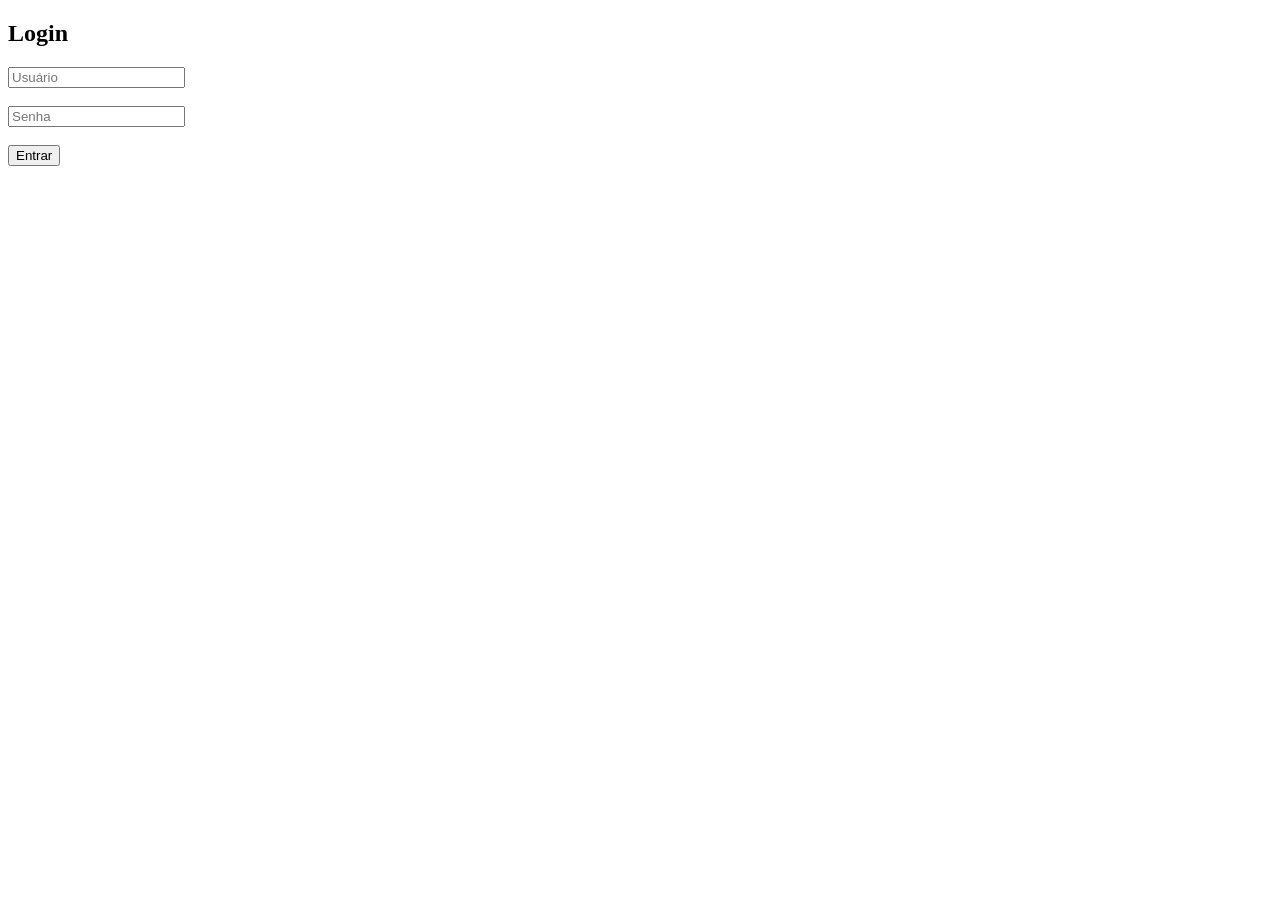
==== index.html @ 475b3988 "Create index.html" ====
<!DOCTYPE html>
<html lang="pt-br">
<head>
  <meta charset="UTF-8">
  <title>Login Simples</title>
</head>
<body>

  <h2>Login</h2>

  <input type="text" id="usuario" placeholder="Usuário"><br><br>
  <input type="password" id="senha" placeholder="Senha"><br><br>

  <button onclick="login()">Entrar</button>

  <p id="mensagem"></p>

  <script>
    function login() {
      var user = document.getElementById("usuario").value;
      var pass = document.getElementById("senha").value;

      // usuário e senha fixos
      if (user === "admin" && pass === "1234") {
        document.getElementById("mensagem").innerHTML = "Login realizado com sucesso!";
        window.location.href = "home.html"; // redireciona
      } else {
        document.getElementById("mensagem").innerHTML = "Usuário ou senha inválidos!";
      }
    }
  </script>

</body>
</html>
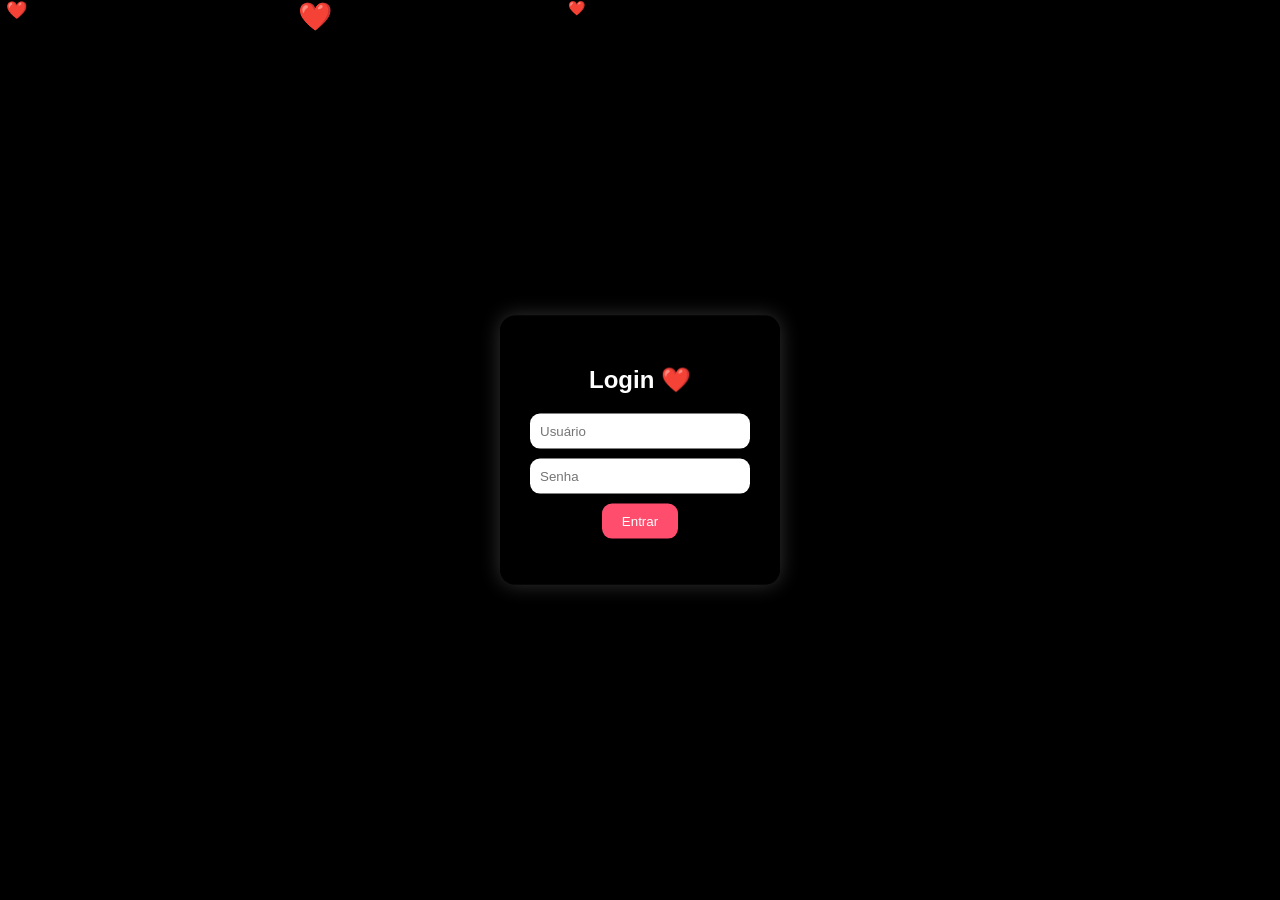
==== commit 4144c146: "Update index.html" ====
--- a/index.html
+++ b/index.html
@@ -1,34 +1,124 @@
 <!DOCTYPE html>
 <html lang="pt-br">
 <head>
-  <meta charset="UTF-8">
-  <title>Login Simples</title>
+<meta charset="UTF-8">
+<title>Login</title>
+
+<style>
+  body {
+    margin: 0;
+    padding: 0;
+    background: black;
+    font-family: Arial, sans-serif;
+    overflow: hidden;
+    color: white;
+  }
+
+  .container {
+    position: absolute;
+    top: 50%;
+    left: 50%;
+    transform: translate(-50%, -50%);
+    background: rgba(0,0,0,0.8);
+    padding: 30px;
+    border-radius: 15px;
+    text-align: center;
+    box-shadow: 0 0 20px rgba(255,255,255,0.2);
+  }
+
+  input {
+    display: block;
+    margin: 10px auto;
+    padding: 10px;
+    width: 200px;
+    border-radius: 10px;
+    border: none;
+    outline: none;
+  }
+
+  button {
+    padding: 10px 20px;
+    border: none;
+    border-radius: 10px;
+    background: #ff4d6d;
+    color: white;
+    cursor: pointer;
+    transition: 0.3s;
+  }
+
+  button:hover {
+    background: #ff1e4d;
+  }
+
+  #mensagem {
+    margin-top: 10px;
+  }
+
+  /* Corações */
+  .heart {
+    position: absolute;
+    color: #ff4d6d;
+    font-size: 20px;
+    animation: subir 5s linear infinite;
+  }
+
+  @keyframes subir {
+    0% {
+      transform: translateY(100vh) scale(1);
+      opacity: 1;
+    }
+    100% {
+      transform: translateY(-10vh) scale(1.5);
+      opacity: 0;
+    }
+  }
+</style>
+
 </head>
 <body>
 
-  <h2>Login</h2>
+<div class="container">
+  <h2>Login ❤️</h2>
 
-  <input type="text" id="usuario" placeholder="Usuário"><br><br>
-  <input type="password" id="senha" placeholder="Senha"><br><br>
+  <input type="text" id="usuario" placeholder="Usuário">
+  <input type="password" id="senha" placeholder="Senha">
 
   <button onclick="login()">Entrar</button>
 
   <p id="mensagem"></p>
+</div>
 
-  <script>
-    function login() {
-      var user = document.getElementById("usuario").value;
-      var pass = document.getElementById("senha").value;
+<script>
+  function login() {
+    var user = document.getElementById("usuario").value;
+    var pass = document.getElementById("senha").value;
 
-      // usuário e senha fixos
-      if (user === "admin" && pass === "1234") {
-        document.getElementById("mensagem").innerHTML = "Login realizado com sucesso!";
-        window.location.href = "home.html"; // redireciona
-      } else {
-        document.getElementById("mensagem").innerHTML = "Usuário ou senha inválidos!";
-      }
+    if (user === "admin" && pass === "1234") {
+      document.getElementById("mensagem").innerHTML = "Bem-vindo!";
+    } else {
+      document.getElementById("mensagem").innerHTML = "Erro no login!";
     }
-  </script>
+  }
+
+  // Criar corações subindo
+  function criarCoracao() {
+    const heart = document.createElement("div");
+    heart.classList.add("heart");
+    heart.innerHTML = "❤️";
+
+    heart.style.left = Math.random() * 100 + "vw";
+    heart.style.fontSize = (Math.random() * 20 + 10) + "px";
+    heart.style.animationDuration = (Math.random() * 3 + 3) + "s";
+
+    document.body.appendChild(heart);
+
+    setTimeout(() => {
+      heart.remove();
+    }, 5000);
+  }
+
+  setInterval(criarCoracao, 300);
+</script>
 
 </body>
 </html>
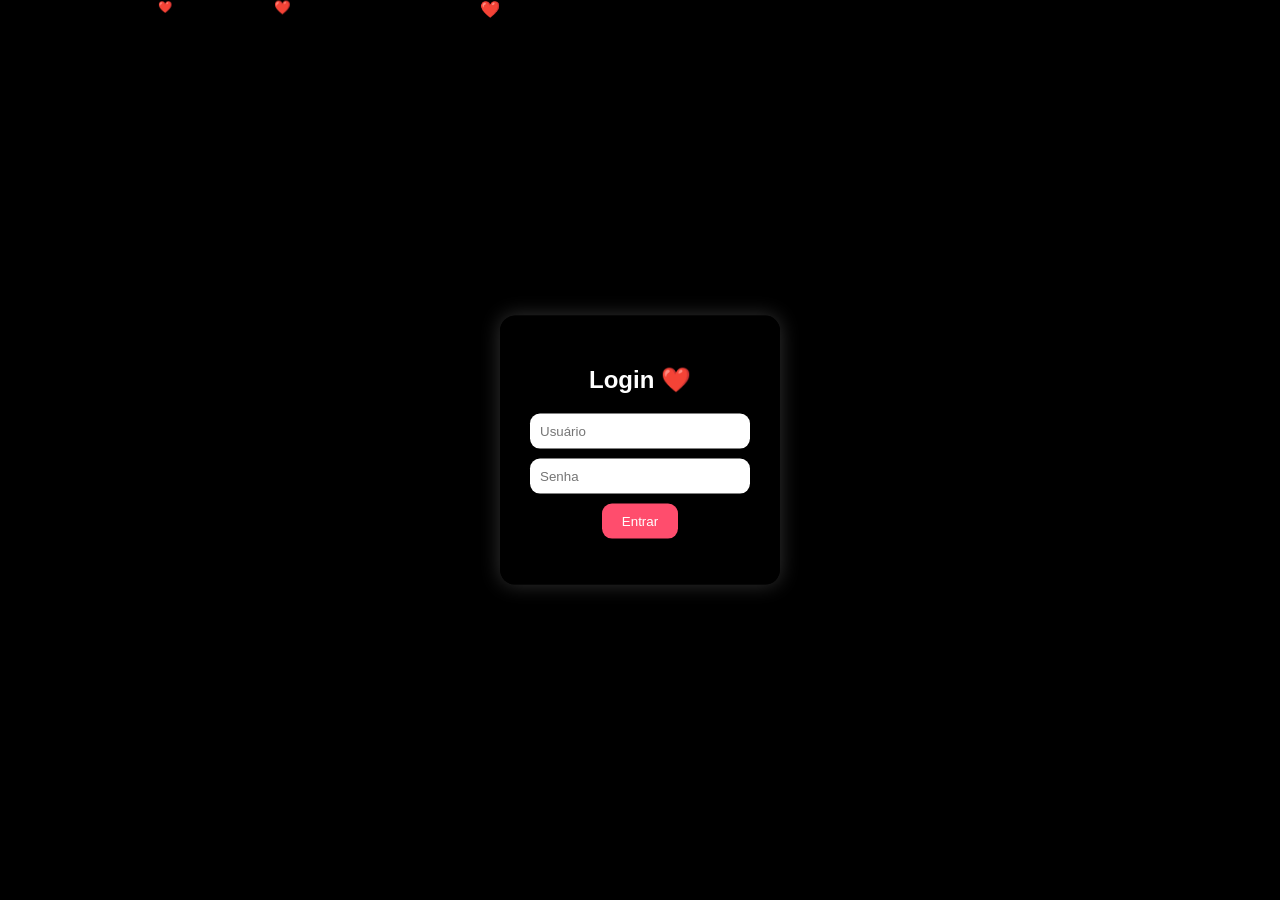
==== commit f65e9e7c: "Update index.html" ====
--- a/index.html
+++ b/index.html
@@ -2,82 +2,86 @@
 <html lang="pt-br">
 <head>
 <meta charset="UTF-8">
-<title>Login</title>
+<title>Login ❤️</title>
 
 <style>
-  body {
-    margin: 0;
-    padding: 0;
-    background: black;
-    font-family: Arial, sans-serif;
-    overflow: hidden;
-    color: white;
+body {
+  margin: 0;
+  background: black;
+  font-family: Arial, sans-serif;
+  overflow: hidden;
+  color: white;
+}
+
+/* Caixa login */
+.container {
+  position: absolute;
+  top: 50%;
+  left: 50%;
+  transform: translate(-50%, -50%);
+  background: rgba(0,0,0,0.8);
+  padding: 30px;
+  border-radius: 15px;
+  text-align: center;
+  box-shadow: 0 0 20px rgba(255,255,255,0.2);
+}
+
+/* Área logada */
+#areaLogada {
+  display: none;
+  text-align: center;
+  margin-top: 20%;
+  font-size: 25px;
+}
+
+/* Inputs */
+input {
+  display: block;
+  margin: 10px auto;
+  padding: 10px;
+  width: 200px;
+  border-radius: 10px;
+  border: none;
+}
+
+/* Botão */
+button {
+  padding: 10px 20px;
+  border: none;
+  border-radius: 10px;
+  background: #ff4d6d;
+  color: white;
+  cursor: pointer;
+}
+
+button:hover {
+  background: #ff1e4d;
+}
+
+/* Corações */
+.heart {
+  position: absolute;
+  color: #ff4d6d;
+  animation: subir linear infinite;
+}
+
+@keyframes subir {
+  0% {
+    transform: translateY(100vh);
+    opacity: 1;
   }
-
-  .container {
-    position: absolute;
-    top: 50%;
-    left: 50%;
-    transform: translate(-50%, -50%);
-    background: rgba(0,0,0,0.8);
-    padding: 30px;
-    border-radius: 15px;
-    text-align: center;
-    box-shadow: 0 0 20px rgba(255,255,255,0.2);
+  100% {
+    transform: translateY(-10vh);
+    opacity: 0;
   }
-
-  input {
-    display: block;
-    margin: 10px auto;
-    padding: 10px;
-    width: 200px;
-    border-radius: 10px;
-    border: none;
-    outline: none;
-  }
-
-  button {
-    padding: 10px 20px;
-    border: none;
-    border-radius: 10px;
-    background: #ff4d6d;
-    color: white;
-    cursor: pointer;
-    transition: 0.3s;
-  }
-
-  button:hover {
-    background: #ff1e4d;
-  }
-
-  #mensagem {
-    margin-top: 10px;
-  }
-
-  /* Corações */
-  .heart {
-    position: absolute;
-    color: #ff4d6d;
-    font-size: 20px;
-    animation: subir 5s linear infinite;
-  }
-
-  @keyframes subir {
-    0% {
-      transform: translateY(100vh) scale(1);
-      opacity: 1;
-    }
-    100% {
-      transform: translateY(-10vh) scale(1.5);
-      opacity: 0;
-    }
-  }
+}
 </style>
 
 </head>
 <body>
 
-<div class="container">
+<!-- LOGIN -->
+<div class="container" id="loginBox">
   <h2>Login ❤️</h2>
 
   <input type="text" id="usuario" placeholder="Usuário">
@@ -88,36 +92,43 @@
   <p id="mensagem"></p>
 </div>
 
+<!-- AREA LOGADA -->
+<div id="areaLogada">
+  <h1>Bem-vinda 💖</h1>
+  <p>Você entrou com sucesso!</p>
+</div>
+
 <script>
-  function login() {
-    var user = document.getElementById("usuario").value;
-    var pass = document.getElementById("senha").value;
+function login() {
+  var user = document.getElementById("usuario").value;
+  var pass = document.getElementById("senha").value;
 
-    if (user === "admin" && pass === "1234") {
-      document.getElementById("mensagem").innerHTML = "Bem-vindo!";
-    } else {
-      document.getElementById("mensagem").innerHTML = "Erro no login!";
-    }
+  if (user === "admin" && pass === "1234") {
+    document.getElementById("loginBox").style.display = "none";
+    document.getElementById("areaLogada").style.display = "block";
+  } else {
+    document.getElementById("mensagem").innerHTML = "Login inválido!";
   }
+}
 
-  // Criar corações subindo
-  function criarCoracao() {
-    const heart = document.createElement("div");
-    heart.classList.add("heart");
-    heart.innerHTML = "❤️";
+// Corações subindo
+function criarCoracao() {
+  const heart = document.createElement("div");
+  heart.classList.add("heart");
+  heart.innerHTML = "❤️";
 
-    heart.style.left = Math.random() * 100 + "vw";
-    heart.style.fontSize = (Math.random() * 20 + 10) + "px";
-    heart.style.animationDuration = (Math.random() * 3 + 3) + "s";
+  heart.style.left = Math.random() * 100 + "vw";
+  heart.style.fontSize = (Math.random() * 20 + 10) + "px";
+  heart.style.animationDuration = (Math.random() * 3 + 3) + "s";
 
-    document.body.appendChild(heart);
+  document.body.appendChild(heart);
 
-    setTimeout(() => {
-      heart.remove();
-    }, 5000);
-  }
+  setTimeout(() => {
+    heart.remove();
+  }, 5000);
+}
 
-  setInterval(criarCoracao, 300);
+setInterval(criarCoracao, 300);
 </script>
 
 </body>
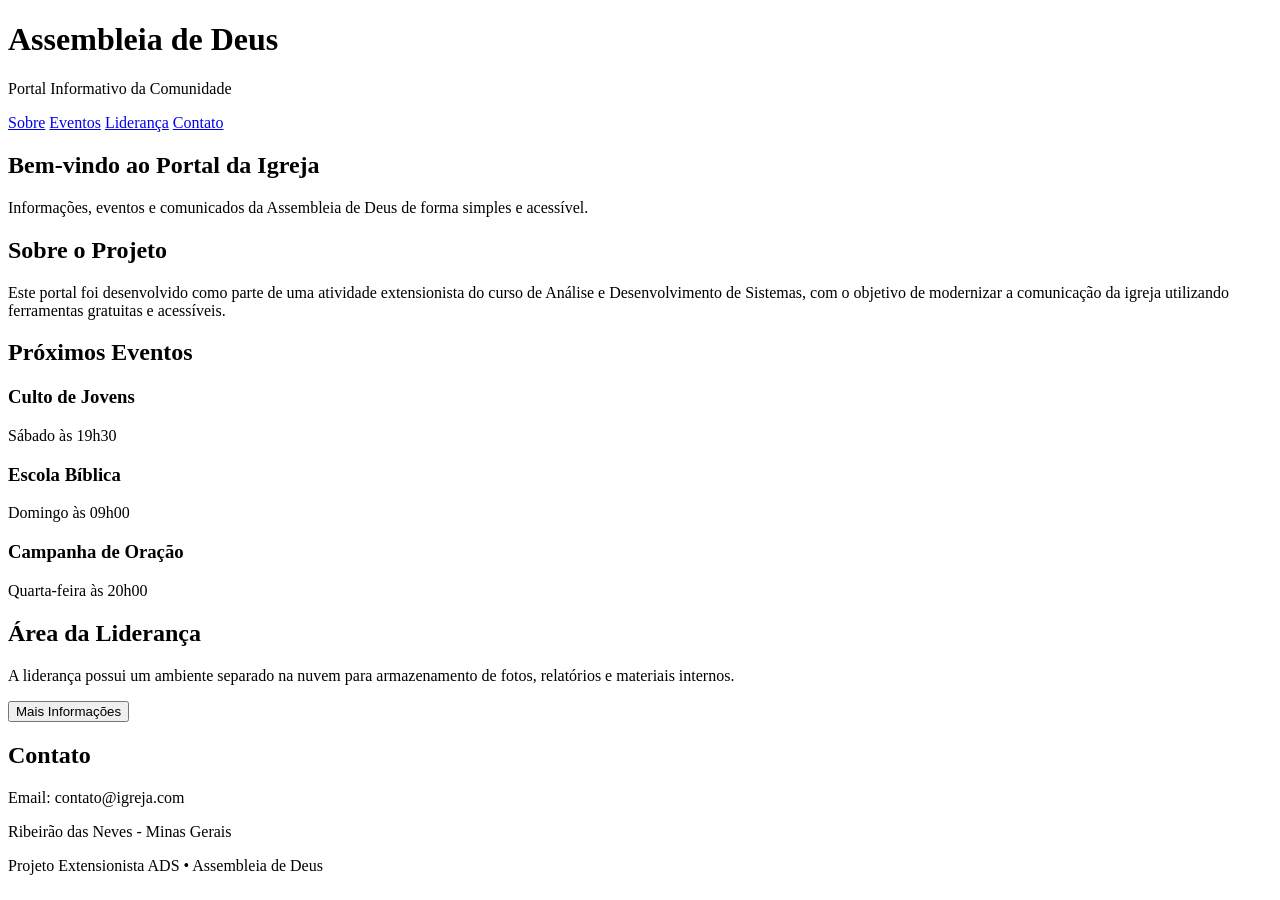
==== commit 1299db01: "index.html" ====
--- a/index.html
+++ b/index.html
@@ -1,135 +1,94 @@
 <!DOCTYPE html>
-<html lang="pt-br">
+<html lang="pt-BR">
 <head>
-<meta charset="UTF-8">
-<title>Login ❤️</title>
+    <meta charset="UTF-8">
+    <meta name="viewport" content="width=device-width, initial-scale=1.0">
+    <title>Assembleia de Deus - Portal Informativo</title>
 
-<style>
-body {
-  margin: 0;
-  background: black;
-  font-family: Arial, sans-serif;
-  overflow: hidden;
-  color: white;
-}
+    <link rel="stylesheet" href="style.css">
+</head>
 
-/* Caixa login */
-.container {
-  position: absolute;
-  top: 50%;
-  left: 50%;
-  transform: translate(-50%, -50%);
-  background: rgba(0,0,0,0.8);
-  padding: 30px;
-  border-radius: 15px;
-  text-align: center;
-  box-shadow: 0 0 20px rgba(255,255,255,0.2);
-}
-
-/* Área logada */
-#areaLogada {
-  display: none;
-  text-align: center;
-  margin-top: 20%;
-  font-size: 25px;
-}
-
-/* Inputs */
-input {
-  display: block;
-  margin: 10px auto;
-  padding: 10px;
-  width: 200px;
-  border-radius: 10px;
-  border: none;
-}
-
-/* Botão */
-button {
-  padding: 10px 20px;
-  border: none;
-  border-radius: 10px;
-  background: #ff4d6d;
-  color: white;
-  cursor: pointer;
-}
-
-button:hover {
-  background: #ff1e4d;
-}
-
-/* Corações */
-.heart {
-  position: absolute;
-  color: #ff4d6d;
-  animation: subir linear infinite;
-}
-
-@keyframes subir {
-  0% {
-    transform: translateY(100vh);
-    opacity: 1;
-  }
-  100% {
-    transform: translateY(-10vh);
-    opacity: 0;
-  }
-}
-</style>
-
-</head>
 <body>
 
-<!-- LOGIN -->
-<div class="container" id="loginBox">
-  <h2>Login ❤️</h2>
+<header>
+    <h1>Assembleia de Deus</h1>
+    <p>Portal Informativo da Comunidade</p>
+</header>
 
-  <input type="text" id="usuario" placeholder="Usuário">
-  <input type="password" id="senha" placeholder="Senha">
+<nav>
+    <a href="#sobre">Sobre</a>
+    <a href="#eventos">Eventos</a>
+    <a href="#lideranca">Liderança</a>
+    <a href="#contato">Contato</a>
+</nav>
 
-  <button onclick="login()">Entrar</button>
+<section class="banner">
+    <h2>Bem-vindo ao Portal da Igreja</h2>
+    <p>
+        Informações, eventos e comunicados da Assembleia de Deus
+        de forma simples e acessível.
+    </p>
+</section>
 
-  <p id="mensagem"></p>
-</div>
+<section id="sobre" class="container">
+    <h2>Sobre o Projeto</h2>
 
-<!-- AREA LOGADA -->
-<div id="areaLogada">
-  <h1>Bem-vinda 💖</h1>
-  <p>Você entrou com sucesso!</p>
-</div>
+    <p>
+        Este portal foi desenvolvido como parte de uma atividade
+        extensionista do curso de Análise e Desenvolvimento de Sistemas,
+        com o objetivo de modernizar a comunicação da igreja utilizando
+        ferramentas gratuitas e acessíveis.
+    </p>
+</section>
 
-<script>
-function login() {
-  var user = document.getElementById("usuario").value;
-  var pass = document.getElementById("senha").value;
+<section id="eventos" class="container">
+    <h2>Próximos Eventos</h2>
 
-  if (user === "admin" && pass === "1234") {
-    document.getElementById("loginBox").style.display = "none";
-    document.getElementById("areaLogada").style.display = "block";
-  } else {
-    document.getElementById("mensagem").innerHTML = "Login inválido!";
-  }
-}
+    <div class="card">
+        <h3>Culto de Jovens</h3>
+        <p>Sábado às 19h30</p>
+    </div>
 
-// Corações subindo
-function criarCoracao() {
-  const heart = document.createElement("div");
-  heart.classList.add("heart");
-  heart.innerHTML = "❤️";
+    <div class="card">
+        <h3>Escola Bíblica</h3>
+        <p>Domingo às 09h00</p>
+    </div>
 
-  heart.style.left = Math.random() * 100 + "vw";
-  heart.style.fontSize = (Math.random() * 20 + 10) + "px";
-  heart.style.animationDuration = (Math.random() * 3 + 3) + "s";
+    <div class="card">
+        <h3>Campanha de Oração</h3>
+        <p>Quarta-feira às 20h00</p>
+    </div>
+</section>
 
-  document.body.appendChild(heart);
+<section id="lideranca" class="container">
+    <h2>Área da Liderança</h2>
 
-  setTimeout(() => {
-    heart.remove();
-  }, 5000);
-}
+    <p>
+        A liderança possui um ambiente separado na nuvem para
+        armazenamento de fotos, relatórios e materiais internos.
+    </p>
 
-setInterval(criarCoracao, 300);
-</script>
+    <button onclick="mostrarMensagem()">
+        Mais Informações
+    </button>
+
+    <p id="mensagem"></p>
+</section>
+
+<section id="contato" class="container">
+    <h2>Contato</h2>
+
+    <p>Email: contato@igreja.com</p>
+    <p>Ribeirão das Neves - Minas Gerais</p>
+</section>
+
+<footer>
+    <p>
+        Projeto Extensionista ADS • Assembleia de Deus
+    </p>
+</footer>
+
+<script src="script.js"></script>
 
 </body>
 </html>
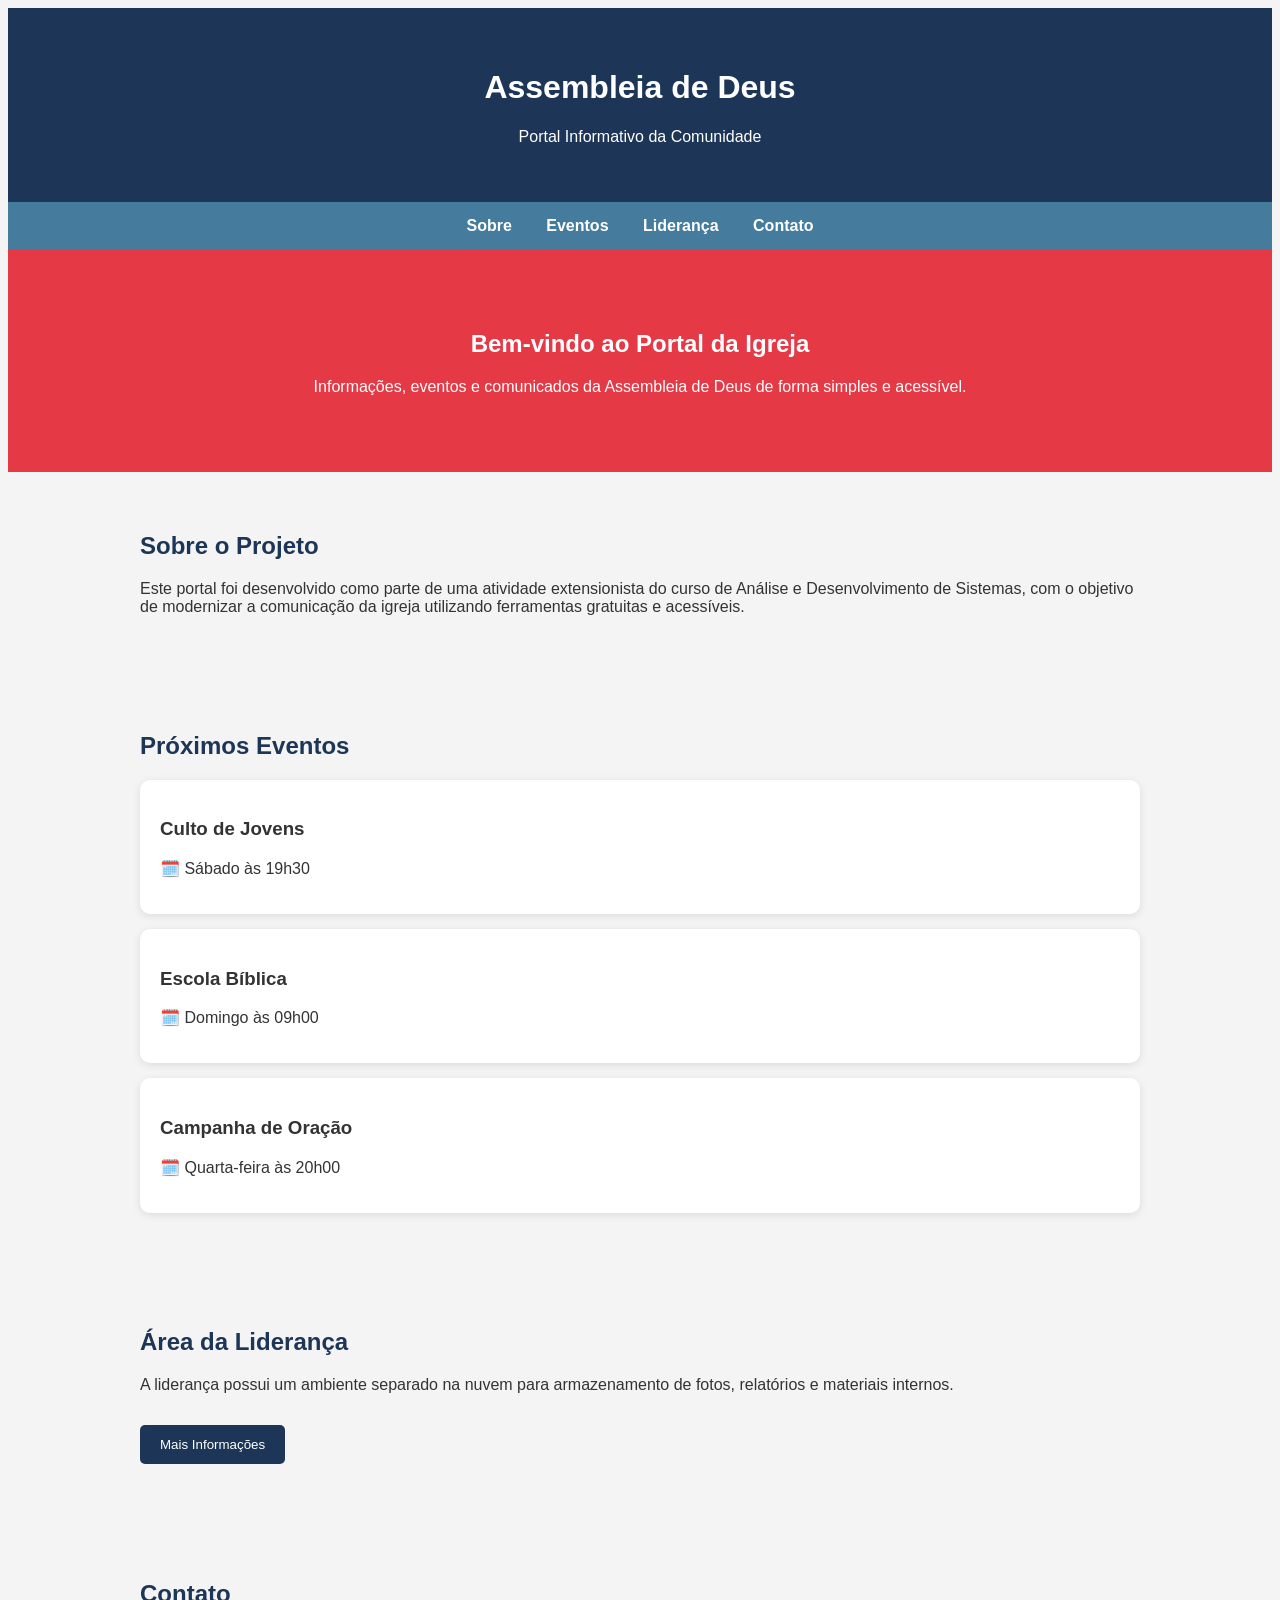
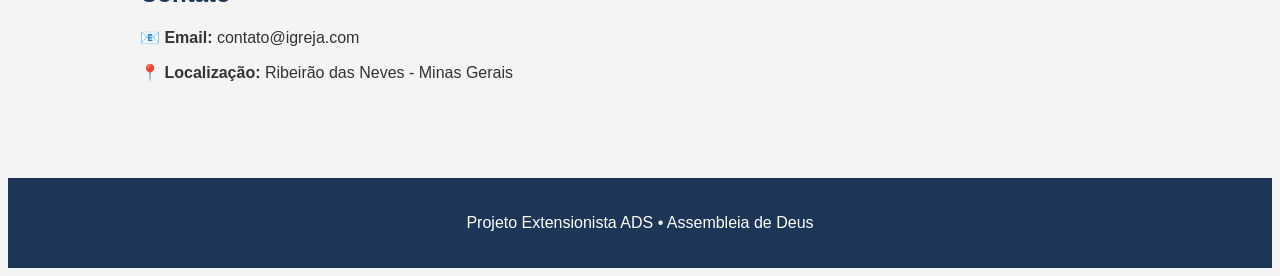
==== commit 7adb4bf3: "Update index.html" ====
--- a/index.html
+++ b/index.html
@@ -4,15 +4,15 @@
     <meta charset="UTF-8">
     <meta name="viewport" content="width=device-width, initial-scale=1.0">
     <title>Assembleia de Deus - Portal Informativo</title>
-
     <link rel="stylesheet" href="style.css">
 </head>
-
 <body>
 
 <header>
-    <h1>Assembleia de Deus</h1>
-    <p>Portal Informativo da Comunidade</p>
+    <div class="header-content">
+        <h1>Assembleia de Deus</h1>
+        <p>Portal Informativo da Comunidade</p>
+    </div>
 </header>
 
 <nav>
@@ -23,72 +23,71 @@
 </nav>
 
 <section class="banner">
-    <h2>Bem-vindo ao Portal da Igreja</h2>
-    <p>
-        Informações, eventos e comunicados da Assembleia de Deus
-        de forma simples e acessível.
-    </p>
-</section>
-
-<section id="sobre" class="container">
-    <h2>Sobre o Projeto</h2>
-
-    <p>
-        Este portal foi desenvolvido como parte de uma atividade
-        extensionista do curso de Análise e Desenvolvimento de Sistemas,
-        com o objetivo de modernizar a comunicação da igreja utilizando
-        ferramentas gratuitas e acessíveis.
-    </p>
-</section>
-
-<section id="eventos" class="container">
-    <h2>Próximos Eventos</h2>
-
-    <div class="card">
-        <h3>Culto de Jovens</h3>
-        <p>Sábado às 19h30</p>
-    </div>
-
-    <div class="card">
-        <h3>Escola Bíblica</h3>
-        <p>Domingo às 09h00</p>
-    </div>
-
-    <div class="card">
-        <h3>Campanha de Oração</h3>
-        <p>Quarta-feira às 20h00</p>
+    <div class="banner-content">
+        <h2>Bem-vindo ao Portal da Igreja</h2>
+        <p>
+            Informações, eventos e comunicados da Assembleia de Deus
+            de forma simples e acessível.
+        </p>
     </div>
 </section>
 
-<section id="lideranca" class="container">
-    <h2>Área da Liderança</h2>
+<main>
+    <section id="sobre" class="container">
+        <h2>Sobre o Projeto</h2>
+        <p>
+            Este portal foi desenvolvido como parte de uma atividade
+            extensionista do curso de Análise e Desenvolvimento de Sistemas,
+            com o objetivo de modernizar a comunicação da igreja utilizando
+            ferramentas gratuitas e acessíveis.
+        </p>
+    </section>
 
-    <p>
-        A liderança possui um ambiente separado na nuvem para
-        armazenamento de fotos, relatórios e materiais internos.
-    </p>
+    <section id="eventos" class="container">
+        <h2>Próximos Eventos</h2>
+        <div class="events-grid">
+            <div class="card">
+                <h3>Culto de Jovens</h3>
+                <p class="event-day">🗓️ Sábado às 19h30</p>
+            </div>
 
-    <button onclick="mostrarMensagem()">
-        Mais Informações
-    </button>
+            <div class="card">
+                <h3>Escola Bíblica</h3>
+                <p class="event-day">🗓️ Domingo às 09h00</p>
+            </div>
 
-    <p id="mensagem"></p>
-</section>
+            <div class="card">
+                <h3>Campanha de Oração</h3>
+                <p class="event-day">🗓️ Quarta-feira às 20h00</p>
+            </div>
+        </div>
+    </section>
 
-<section id="contato" class="container">
-    <h2>Contato</h2>
+    <section id="lideranca" class="container">
+        <h2>Área da Liderança</h2>
+        <p>
+            A liderança possui um ambiente separado na nuvem para
+            armazenamento de fotos, relatórios e materiais internos.
+        </p>
+        <button onclick="mostrarMensagem()">
+            Mais Informações
+        </button>
+        <p id="mensagem" class="msg-box"></p>
+    </section>
 
-    <p>Email: contato@igreja.com</p>
-    <p>Ribeirão das Neves - Minas Gerais</p>
-</section>
+    <section id="contato" class="container">
+        <h2>Contato</h2>
+        <div class="contact-box">
+            <p><strong>📧 Email:</strong> contato@igreja.com</p>
+            <p><strong>📍 Localização:</strong> Ribeirão das Neves - Minas Gerais</p>
+        </div>
+    </section>
+</main>
 
 <footer>
-    <p>
-        Projeto Extensionista ADS • Assembleia de Deus
-    </p>
+    <p>Projeto Extensionista ADS • Assembleia de Deus</p>
 </footer>
 
 <script src="script.js"></script>
-
 </body>
 </html>
--- a/style.css
+++ b/style.css
@@ -0,0 +1,95 @@
+{
+    margin:0;
+    padding:0;
+    box-sizing:border-box;
+}
+
+body{
+    font-family: Arial, sans-serif;
+    background:#f4f4f4;
+    color:#333;
+}
+
+header{
+    background:#1d3557;
+    color:white;
+    text-align:center;
+    padding:40px 20px;
+}
+
+nav{
+    background:#457b9d;
+    padding:15px;
+    text-align:center;
+}
+
+nav a{
+    color:white;
+    text-decoration:none;
+    margin:0 15px;
+    font-weight:bold;
+}
+
+nav a:hover{
+    color:#ffd166;
+}
+
+.banner{
+    background:#e63946;
+    color:white;
+    text-align:center;
+    padding:60px 20px;
+}
+
+.container{
+    padding:40px 20px;
+    max-width:1000px;
+    margin:auto;
+}
+
+.container h2{
+    margin-bottom:20px;
+    color:#1d3557;
+}
+
+.card{
+    background:white;
+    padding:20px;
+    margin:15px 0;
+    border-radius:10px;
+    box-shadow:0 2px 8px rgba(0,0,0,0.1);
+}
+
+button{
+    background:#1d3557;
+    color:white;
+    border:none;
+    padding:12px 20px;
+    border-radius:5px;
+    cursor:pointer;
+    margin-top:15px;
+}
+
+button:hover{
+    background:#457b9d;
+}
+
+footer{
+    background:#1d3557;
+    color:white;
+    text-align:center;
+    padding:20px;
+    margin-top:40px;
+}
+
+@media(max-width:768px){
+
+    nav a{
+        display:block;
+        margin:10px 0;
+    }
+
+    .banner{
+        padding:40px 15px;
+    }
+}
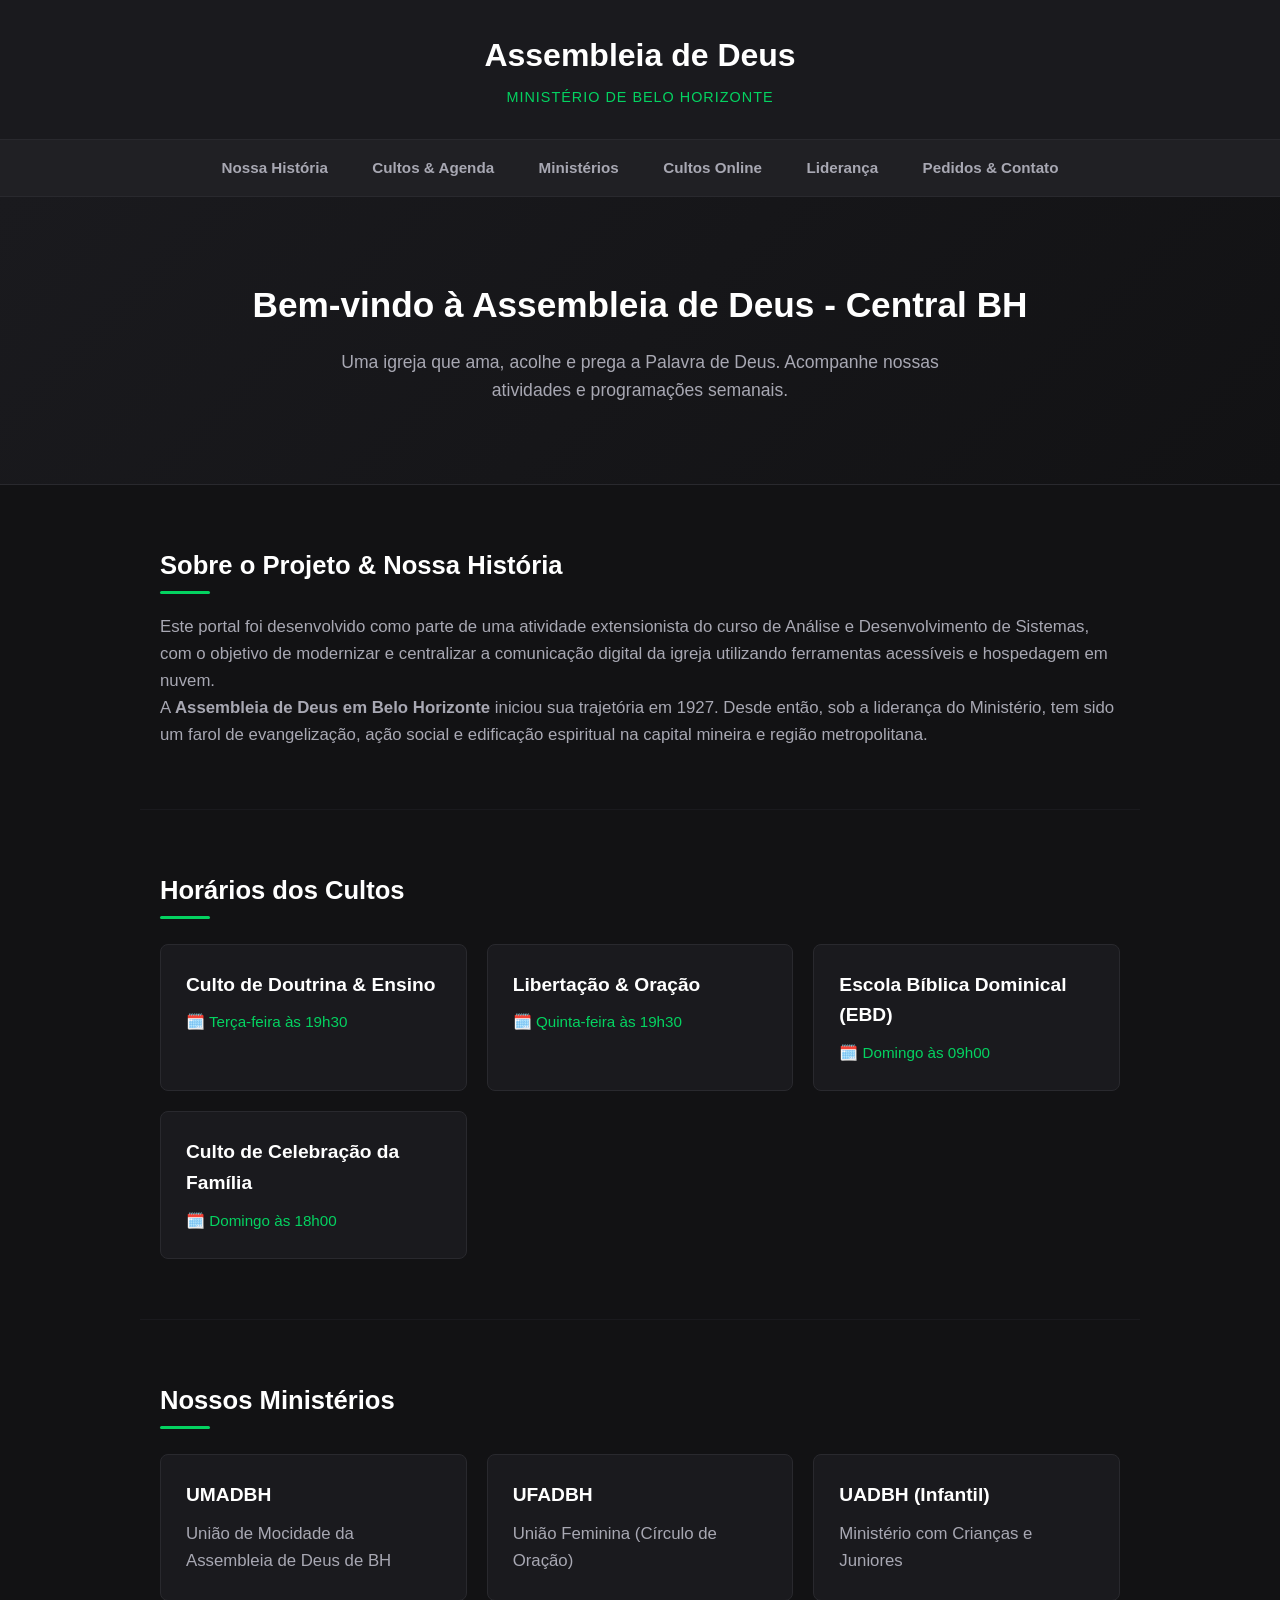
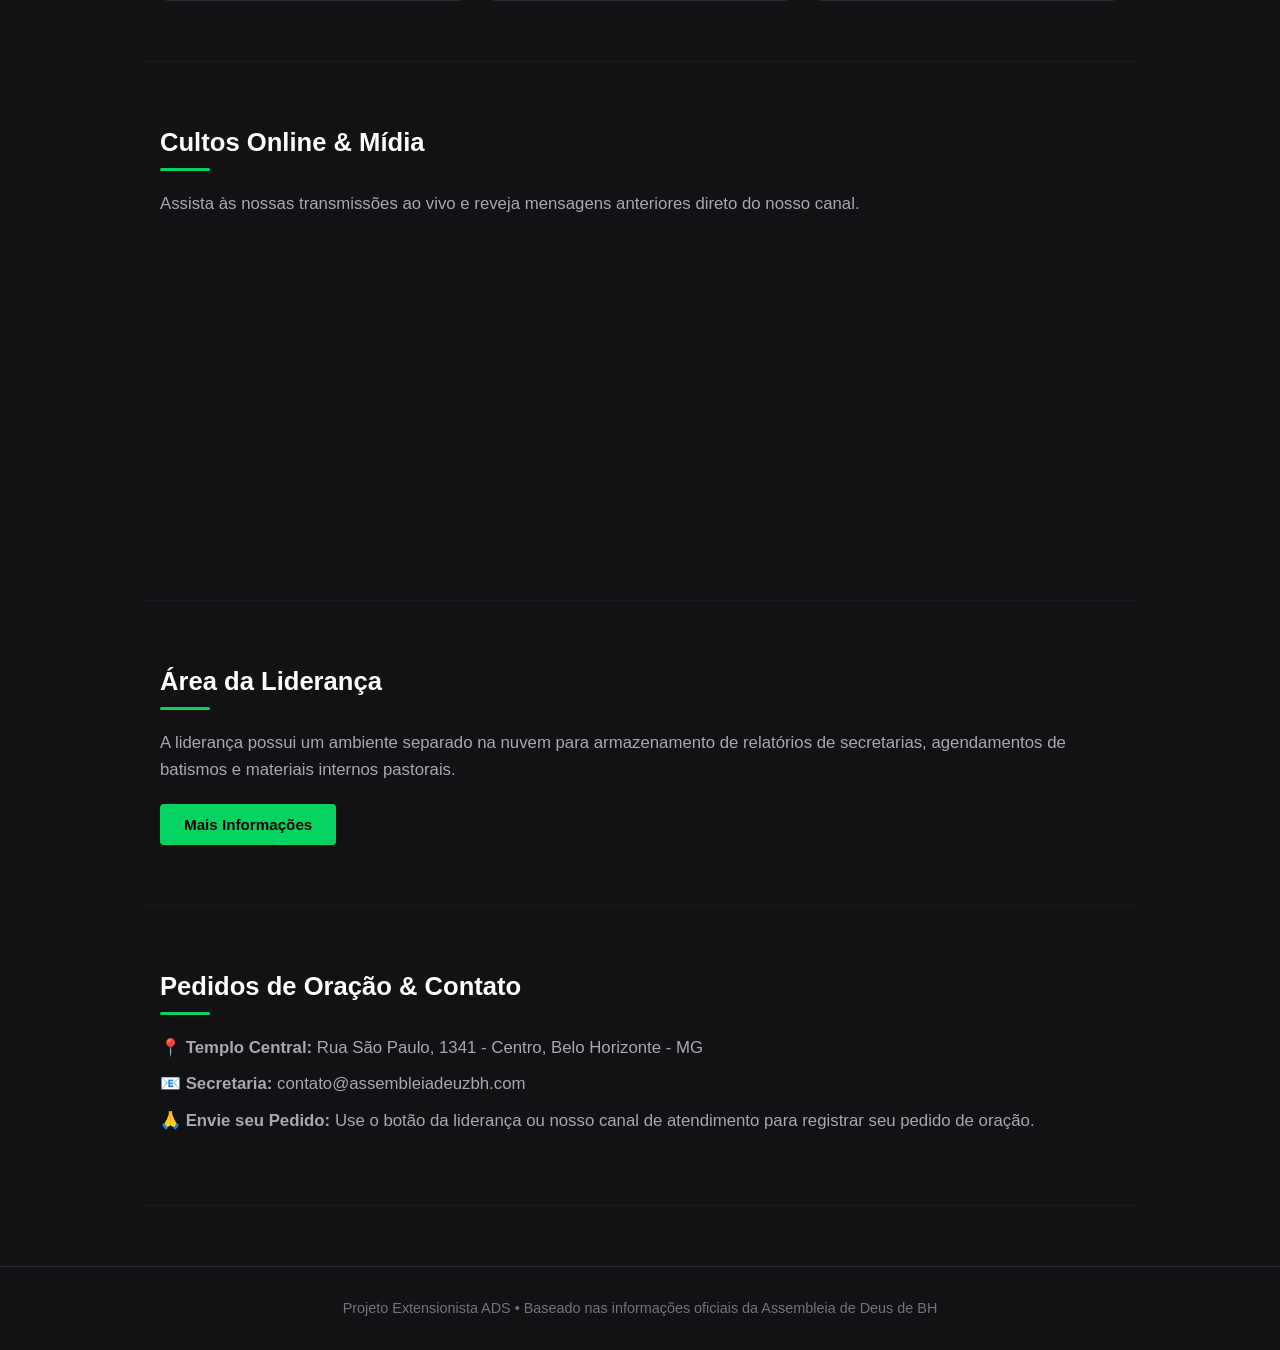
==== commit 9ceb703e: "index.html" ====
--- a/index.html
+++ b/index.html
@@ -3,7 +3,7 @@
 <head>
     <meta charset="UTF-8">
     <meta name="viewport" content="width=device-width, initial-scale=1.0">
-    <title>Assembleia de Deus - Portal Informativo</title>
+    <title>Assembleia de Deus em BH - Portal Informativo</title>
     <link rel="stylesheet" href="style.css">
 </head>
 <body>
@@ -11,63 +11,100 @@
 <header>
     <div class="header-content">
         <h1>Assembleia de Deus</h1>
-        <p>Portal Informativo da Comunidade</p>
+        <p>Ministério de Belo Horizonte</p>
     </div>
 </header>
 
 <nav>
-    <a href="#sobre">Sobre</a>
-    <a href="#eventos">Eventos</a>
+    <a href="#sobre">Nossa História</a>
+    <a href="#cultos">Cultos & Agenda</a>
+    <a href="#ministerios">Ministérios</a>
+    <a href="#midia">Cultos Online</a>
     <a href="#lideranca">Liderança</a>
-    <a href="#contato">Contato</a>
+    <a href="#contato">Pedidos & Contato</a>
 </nav>
 
 <section class="banner">
     <div class="banner-content">
-        <h2>Bem-vindo ao Portal da Igreja</h2>
+        <h2>Bem-vindo à Assembleia de Deus - Central BH</h2>
         <p>
-            Informações, eventos e comunicados da Assembleia de Deus
-            de forma simples e acessível.
+            Uma igreja que ama, acolhe e prega a Palavra de Deus. 
+            Acompanhe nossas atividades e programações semanais.
         </p>
     </div>
 </section>
 
 <main>
+    <!-- SOBRE: União do seu projeto acadêmico com os dados reais da AD-BH -->
     <section id="sobre" class="container">
-        <h2>Sobre o Projeto</h2>
+        <h2>Sobre o Projeto & Nossa História</h2>
         <p>
-            Este portal foi desenvolvido como parte de uma atividade
-            extensionista do curso de Análise e Desenvolvimento de Sistemas,
-            com o objetivo de modernizar a comunicação da igreja utilizando
-            ferramentas gratuitas e acessíveis.
+            Este portal foi desenvolvido como parte de uma atividade extensionista do curso de Análise e Desenvolvimento de Sistemas, com o objetivo de modernizar e centralizar a comunicação digital da igreja utilizando ferramentas acessíveis e hospedagem em nuvem.
+        </p>
+        <p>
+            A <strong>Assembleia de Deus em Belo Horizonte</strong> iniciou sua trajetória em 1927. Desde então, sob a liderança do Ministério, tem sido um farol de evangelização, ação social e edificação espiritual na capital mineira e região metropolitana.
         </p>
     </section>
 
-    <section id="eventos" class="container">
-        <h2>Próximos Eventos</h2>
+    <!-- CULTOS: Horários reais e oficiais da AD-BH -->
+    <section id="cultos" class="container">
+        <h2>Horários dos Cultos</h2>
         <div class="events-grid">
             <div class="card">
-                <h3>Culto de Jovens</h3>
-                <p class="event-day">🗓️ Sábado às 19h30</p>
+                <h3>Culto de Doutrina & Ensino</h3>
+                <p class="event-day">🗓️ Terça-feira às 19h30</p>
             </div>
 
             <div class="card">
-                <h3>Escola Bíblica</h3>
+                <h3>Libertação & Oração</h3>
+                <p class="event-day">🗓️ Quinta-feira às 19h30</p>
+            </div>
+
+            <div class="card">
+                <h3>Escola Bíblica Dominical (EBD)</h3>
                 <p class="event-day">🗓️ Domingo às 09h00</p>
             </div>
 
             <div class="card">
-                <h3>Campanha de Oração</h3>
-                <p class="event-day">🗓️ Quarta-feira às 20h00</p>
+                <h3>Culto de Celebração da Família</h3>
+                <p class="event-day">🗓️ Domingo às 18h00</p>
             </div>
+        </div>
+    </section>
+
+    <!-- MINISTÉRIOS: Departamentos oficiais da AD-BH -->
+    <section id="ministerios" class="container">
+        <h2>Nossos Ministérios</h2>
+        <div class="events-grid">
+            <div class="card department">
+                <h3>UMADBH</h3>
+                <p>União de Mocidade da Assembleia de Deus de BH</p>
+            </div>
+            <div class="card department">
+                <h3>UFADBH</h3>
+                <p>União Feminina (Círculo de Oração)</p>
+            </div>
+            <div class="card department">
+                <h3>UADBH (Infantil)</h3>
+                <p>Ministério com Crianças e Juniores</p>
+            </div>
+        </div>
+    </section>
+
+    <!-- MÍDIA: Espaço para a transmissão ao vivo/YouTube igual ao site real -->
+    <section id="midia" class="container">
+        <h2>Cultos Online & Mídia</h2>
+        <p>Assista às nossas transmissões ao vivo e reveja mensagens anteriores direto do nosso canal.</p>
+        <div class="video-container">
+            <!-- Substitua o ID do vídeo pelo link real da transmissão quando houver -->
+            <iframe width="100%" height="315" src="https://www.youtube.com/embed/live_stream?channel=UC-YOUR-CHANNEL-ID" frameborder="0" allowfullscreen></iframe>
         </div>
     </section>
 
     <section id="lideranca" class="container">
         <h2>Área da Liderança</h2>
         <p>
-            A liderança possui um ambiente separado na nuvem para
-            armazenamento de fotos, relatórios e materiais internos.
+            A liderança possui um ambiente separado na nuvem para armazenamento de relatórios de secretarias, agendamentos de batismos e materiais internos pastorais.
         </p>
         <button onclick="mostrarMensagem()">
             Mais Informações
@@ -76,16 +113,17 @@
     </section>
 
     <section id="contato" class="container">
-        <h2>Contato</h2>
+        <h2>Pedidos de Oração & Contato</h2>
         <div class="contact-box">
-            <p><strong>📧 Email:</strong> contato@igreja.com</p>
-            <p><strong>📍 Localização:</strong> Ribeirão das Neves - Minas Gerais</p>
+            <p><strong>📍 Templo Central:</strong> Rua São Paulo, 1341 - Centro, Belo Horizonte - MG</p>
+            <p><strong>📧 Secretaria:</strong> contato@assembleiadeuzbh.com</p>
+            <p><strong>🙏 Envie seu Pedido:</strong> Use o botão da liderança ou nosso canal de atendimento para registrar seu pedido de oração.</p>
         </div>
     </section>
 </main>
 
 <footer>
-    <p>Projeto Extensionista ADS • Assembleia de Deus</p>
+    <p>Projeto Extensionista ADS • Baseado nas informações oficiais da Assembleia de Deus de BH</p>
 </footer>
 
 <script src="script.js"></script>
--- a/style.css
+++ b/style.css
@@ -1,95 +1,204 @@
-{
-    margin:0;
-    padding:0;
-    box-sizing:border-box;
-}
-
-body{
-    font-family: Arial, sans-serif;
-    background:#f4f4f4;
-    color:#333;
-}
-
-header{
-    background:#1d3557;
-    color:white;
-    text-align:center;
-    padding:40px 20px;
-}
-
-nav{
-    background:#457b9d;
-    padding:15px;
-    text-align:center;
-}
-
-nav a{
-    color:white;
-    text-decoration:none;
-    margin:0 15px;
-    font-weight:bold;
-}
-
-nav a:hover{
-    color:#ffd166;
-}
-
-.banner{
-    background:#e63946;
-    color:white;
-    text-align:center;
-    padding:60px 20px;
-}
-
-.container{
-    padding:40px 20px;
-    max-width:1000px;
-    margin:auto;
-}
-
-.container h2{
-    margin-bottom:20px;
-    color:#1d3557;
-}
-
-.card{
-    background:white;
-    padding:20px;
-    margin:15px 0;
-    border-radius:10px;
-    box-shadow:0 2px 8px rgba(0,0,0,0.1);
-}
-
-button{
-    background:#1d3557;
-    color:white;
-    border:none;
-    padding:12px 20px;
-    border-radius:5px;
-    cursor:pointer;
-    margin-top:15px;
-}
-
-button:hover{
-    background:#457b9d;
-}
-
-footer{
-    background:#1d3557;
-    color:white;
-    text-align:center;
-    padding:20px;
-    margin-top:40px;
-}
-
-@media(max-width:768px){
-
-    nav a{
-        display:block;
-        margin:10px 0;
+/* Configurações Gerais e Reset */
+* {
+    margin: 0;
+    padding: 0;
+    box-sizing: border-box;
+}
+
+body {
+    font-family: 'Segoe UI', Tahoma, Geneva, Verdana, sans-serif;
+    background: #121214;
+    color: #e1e1e6;
+    line-height: 1.6;
+}
+
+/* Header */
+header {
+    background: #1a1a1e;
+    border-bottom: 1px solid #29292e;
+    padding: 30px 20px;
+    text-align: center;
+}
+
+header h1 {
+    color: #ffffff;
+    font-size: 2rem;
+    font-weight: 700;
+}
+
+header p {
+    color: #04d361;
+    font-size: 0.9rem;
+    text-transform: uppercase;
+    letter-spacing: 1px;
+    margin-top: 5px;
+}
+
+/* Menu de Navegação */
+nav {
+    background: #202024;
+    padding: 15px;
+    text-align: center;
+    position: sticky;
+    top: 0;
+    z-index: 100;
+    border-bottom: 1px solid #29292e;
+}
+
+nav a {
+    color: #a8a8b3;
+    text-decoration: none;
+    margin: 0 20px;
+    font-weight: 600;
+    font-size: 0.95rem;
+    transition: color 0.3s ease;
+}
+
+nav a:hover {
+    color: #04d361;
+}
+
+/* Banner Principal */
+.banner {
+    background: linear-gradient(135deg, #1a1a1e 0%, #121214 100%);
+    color: white;
+    text-align: center;
+    padding: 80px 20px;
+    border-bottom: 1px solid #29292e;
+}
+
+.banner h2 {
+    font-size: 2.2rem;
+    margin-bottom: 15px;
+    color: #ffffff;
+}
+
+.banner p {
+    font-size: 1.1rem;
+    color: #a8a8b3;
+    max-width: 600px;
+    margin: auto;
+}
+
+/* Containers das Seções */
+.container {
+    padding: 60px 20px;
+    max-width: 1000px;
+    margin: auto;
+    border-bottom: 1px solid #1a1a1e;
+}
+
+.container h2 {
+    margin-bottom: 20px;
+    color: #ffffff;
+    font-size: 1.6rem;
+    position: relative;
+    padding-bottom: 8px;
+}
+
+.container h2::after {
+    content: '';
+    position: absolute;
+    bottom: 0;
+    left: 0;
+    width: 50px;
+    height: 3px;
+    background-color: #04d361;
+    border-radius: 2px;
+}
+
+.container p {
+    color: #a8a8b3;
+    font-size: 1.05rem;
+}
+
+/* Grid de Cards dos Eventos */
+.events-grid {
+    display: grid;
+    grid-template-columns: repeat(auto-fit, minmax(250px, 1fr));
+    gap: 20px;
+    margin-top: 25px;
+}
+
+.card {
+    background: #1a1a1e;
+    padding: 25px;
+    border-radius: 8px;
+    border: 1px solid #29292e;
+    transition: transform 0.3s ease, border-color 0.3s ease;
+}
+
+.card:hover {
+    transform: translateY(-5px);
+    border-color: #04d361;
+}
+
+.card h3 {
+    color: #ffffff;
+    margin-bottom: 10px;
+    font-size: 1.2rem;
+}
+
+.event-day {
+    color: #04d361 !important;
+    font-weight: 500;
+    font-size: 0.95rem !important;
+}
+
+/* Área de Interação da Liderança */
+button {
+    background: #04d361;
+    color: #000000;
+    border: none;
+    padding: 12px 24px;
+    border-radius: 4px;
+    font-weight: 600;
+    font-size: 0.95rem;
+    cursor: pointer;
+    margin-top: 20px;
+    transition: background 0.3s ease, transform 0.2s ease;
+}
+
+button:hover {
+    background: #06b956;
+    transform: translateY(-2px);
+}
+
+.msg-box {
+    margin-top: 20px;
+    padding: 15px;
+    background: #202024;
+    border-left: 4px solid #04d361;
+    border-radius: 0 6px 6px 0;
+    color: #e1e1e6 !important;
+    font-size: 0.95rem !important;
+    display: none; /* Inicia escondido e aparece via JS */
+}
+
+/* Contato */
+.contact-box p {
+    margin-bottom: 10px;
+}
+
+/* Rodapé */
+footer {
+    background: #121214;
+    color: #737380;
+    text-align: center;
+    padding: 30px;
+    margin-top: 60px;
+    border-top: 1px solid #29292e;
+    font-size: 0.9rem;
+}
+
+/* Responsividade Mobile */
+@media(max-width: 768px) {
+    nav a {
+        display: inline-block;
+        margin: 5px 10px;
     }
 
-    .banner{
-        padding:40px 15px;
+    .banner h2 {
+        font-size: 1.7rem;
     }
 }
